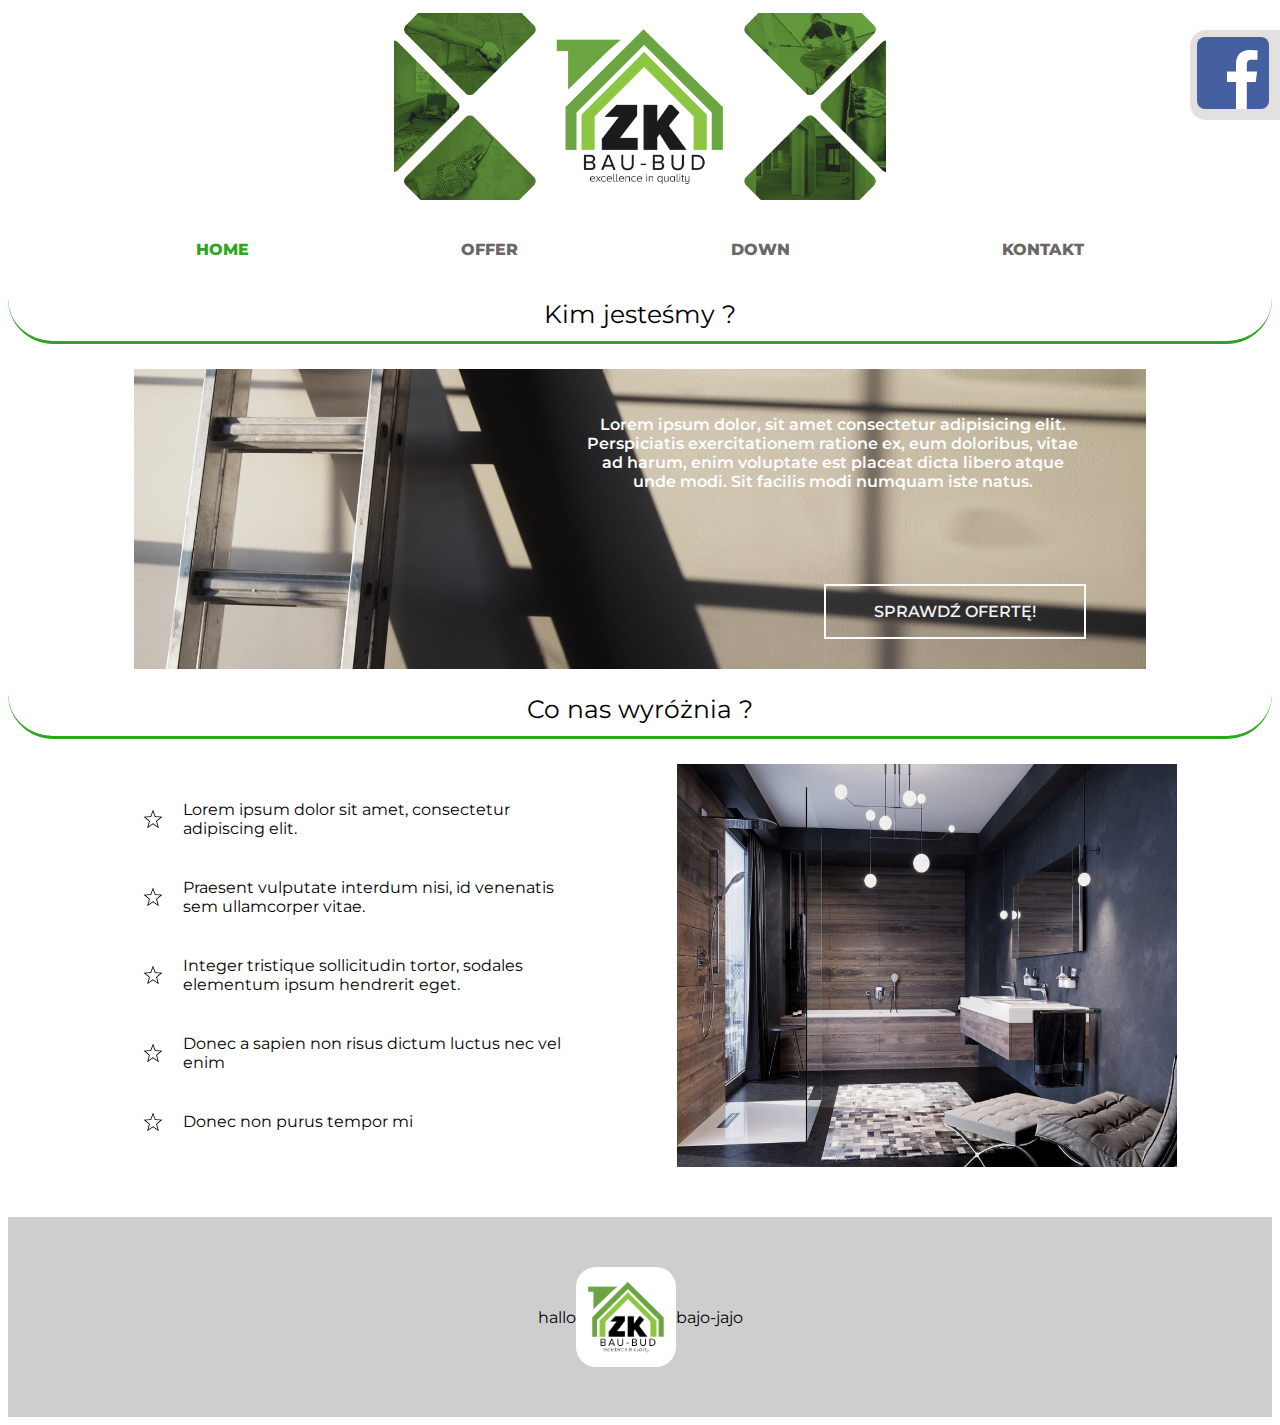
==== index.html @ dd0694d9 "dalsze stylowanie elementow w zakladkach" ====
<!DOCTYPE html>
<html lang="pl">

<head>
    <!-- Required meta tags -->
    <meta charset="utf-8">
    <meta name="viewport" content="width=device-width, initial-scale=1, shrink-to-fit=yes">
    <title>ZK|BAU-BUD</title>
    <meta name="description" content="Projekt-1">
    <link href="style.css" rel="stylesheet" type="text/css">
</head>
<body>

    <div class="tooltip">
        <a href=https://www.facebook.com/ZKBauBud target="blank">
            <img src="images/fb.svg" alt="FB">
        </a>
    </div>


    <div id="toplogo" >
        <a href="index.html" id="logoanchor">
            <img src="images/logo.png" id="zklogo" >
    </a>
    </div>

    <nav class="menu">
        <li><a class="active" href="index.html">Home</a></li>
        <li><a href="offer.html">Offer</a></li>
        <li><a href="#">Down</a></li>
        <li><a href="contact.html">Kontakt</a></li>
    </nav>

    <p class="intro">Kim jesteśmy ?</p>
    <div>
        <div class="container">
        <img  id="ledder" src="images/ledder.jpg" width="100%">
        <div class="top-right">
            <p>Lorem ipsum dolor, sit amet consectetur adipisicing elit. Perspiciatis exercitationem ratione ex, eum doloribus, vitae ad harum, enim voluptate est placeat dicta libero atque unde modi. Sit facilis modi numquam iste natus.</p>
        </div>
        <div class="bottom-right">
            <a href="offer.html" class='cool-btn'>Sprawdź Ofertę!</a>
        </div>
        </div>
    </div>

    <p class='intro'>Co nas wyróżnia ?</p>

    <div class="distinction">
        <ul>
            <li class="star">Lorem ipsum dolor sit amet, consectetur adipiscing elit.</li>
            <li class="star">Praesent vulputate interdum nisi, id venenatis sem ullamcorper vitae.</li>
            <li class="star">Integer tristique sollicitudin tortor, sodales elementum ipsum hendrerit eget.</li>
            <li class="star">Donec a sapien non risus dictum luctus nec vel enim</li>
            <li class="star">Donec non purus tempor mi</li>
        </ul>
        <img class="examplephoto" src="images/finish.jpg">
    
    </div>


    <footer class="footer">
        <div>hallo</div>
        <a href="index.html">
        <img src="images/small-logo.png" alt="Logo Firmy"></a>
        <div>bajo-jajo</div>
    </footer>


</body>
</html>
---- style.css ----
@import url('https://fonts.googleapis.com/css2?family=Montserrat&display=swap');
* {
    font-family: 'Montserrat', sans-serif;
}
p{
  text-align: center;
}

p.contact{
  text-align: start;
  display: block;
  width: 100%;
  padding-left: 40%;
}

p.intro{
  padding-bottom: 12px;
   color: black; 
   background-color: white;
   text-align: center;
   font-size: 25px;
   border-bottom: 3px solid;
   border-bottom-color: rgb(44, 165, 33);
   border-bottom-left-radius: 2cm;
   border-bottom-right-radius: 2cm;
}

.tooltip {
  width: 15%;
  height: 10%;
  max-width: 90px;
  position: fixed;
  top: 30px;
  right: 0px;
  background-color: rgb(228, 224, 224);
  z-index: 1;
  border-top-left-radius: 16px;
  border-bottom-left-radius: 16px;
 }

 div.tooltip a img{
  height: 80%;
  padding-top: 8%;
  padding-left: 8%;
  transition: all 0.6s;
 }

 div.tooltip a img:hover{
   transform: scale(0.9);
   border-radius: 40px;
   transition: all 0.5s;
 }


#toplogo {
    display: flex;
    padding-top: 5px;
    padding-bottom: 40px;
    align-items: center;
    justify-content: center;
}
a#logoanchor{
    display: flex;
    justify-content: center;
}

#zklogo{
  width: 60%;
}


div.distinction{
  padding-bottom: 50px;
  display: flex;
  flex-wrap: wrap;
  justify-content: space-evenly;
}

li.star{
  margin: 0;
	padding: 20px 0 20px 40px;
	list-style: none;
	background-image: url("images/star.svg");
	background-repeat: no-repeat;
	background-position: left center;
  background-size: 20px;
  width: 400px;
}

ul {
  word-wrap: break-word;
}

.examplephoto{
  width: 500px;
}

.container{
  position: relative;
  text-align: center;
  color: white;
  width: 80%;
  margin: 0 auto;
  height: 300px;
}

.container-even{
  display: flex;
  position: relative;
  background-color: rgb(226, 223, 223);
  width: 100%;
  margin: 0 auto;
  height: 400px;
}

.container-single{
  display: flex;
  flex-wrap: wrap;
  position: relative;
  background-color: rgb(255, 255, 255);
  width: 100%;
  margin: 0 auto;
  height: 400px;
}

.type{
  font-size: 1.5rem;
  display: inline-flex;
  flex-direction: column;
  justify-content: space-evenly;
  align-items: center;
  width: 50%;
}

.type-img{
  border-radius: 10px;
  height: 80%;
  width: 90%;
  object-fit: cover;
  transition: all 0.4s;
}

.type-img:hover{
  filter: saturate(1.5);
  border-radius: 20px;
  transform: scale(1.05);
  transition: all 0.3s;
}

.bottom-right{
  font-weight: 550;
  position: absolute;
  bottom: 30px;
  right: 60px;
}

div div.top-right{
  max-width: 50%;
  font-weight: 590;
  position: absolute;
  top: 30px;
  right: 60px;
}

#ledder{
  height: 300px;
  object-fit: cover;
  filter: saturate(30%);
}

a.cool-btn {
  display: block;
  font-size: 1.0rem;
  padding: 1rem 3rem;
  color: #f4f4f4;
  text-transform: uppercase;
}

.cool-btn{
  text-decoration: none;
  border: 2px solid rgb(250, 252, 250);
  position: relative;
  overflow: hidden;
  transition: all 400ms;
}

.cool-btn:hover {
  transform: scale(0.9);
  transition: all 550ms;
}
/*---------------FORM----------------------------*/
form.mail-us{
  padding-bottom: 2rem;
}

form.mail-us textarea{
  display: block;
  width: 80%;
  margin-left: 10%;
}
form.mail-us p{
  text-align: start;
  margin-left: 10%;
  font-size: 2rem;
}

form.mail-us input{
  border-radius: 6px;
  display: block;
  margin-left: 10%;
  font-size: 2rem;
  transition: all 0.5s;
}
form.mail-us input:hover{
  transform: scale(1.1);
  background-color: rgb(85, 156, 64);
  color: rgb(255, 255, 255);
  font-weight: 600;
  border-color: rgb(44, 165, 33);
  transition: all 0.4s;
}







/*------------------MENU----------------------------*/

  
  nav.menu {
    display: flex;
    justify-content: space-evenly;
    flex-wrap: wrap;
    list-style: none;
    text-align: center;
  }

  nav.menu li a {
    display: block;
    padding: 15px;
    padding-top: 0px;
    text-decoration: none;
    color: rgb(107, 103, 103);
    font-family: 'Montserrat', sans-serif;
    font-weight: 800;
    text-transform: uppercase;
    margin: 0 10px;
  }
  nav.menu li a,
  nav.menu li a:after,
  nav li a:before {
    transition: all .5s;
  }
  nav li a:hover {
    color: rgb(8, 8, 8);
  }

  nav.menu li a,
nav.fill li a {
  position: relative;
}
nav.menu li a:after,
nav.fill li a:after {
  position: absolute;
  bottom: 0;
  left: 0;
  right: 0;
  margin: auto;
  width: 0%;
  content: '.';
  color: transparent;
  background: rgb(44, 165, 33);
  height: 2px;
}
nav.menu li a:hover:after {
  width: 100%;
}

nav.menu li a.active{
  color: rgb(44, 165, 33);
}



/*----------------------FOOTER-------------------*/

.footer{
  display: flex;
  justify-content: space-evenly;
  background-color: rgb(8, 8, 8, 0.2);
  height: 200px;
  justify-content: center;
  align-items: center;
}

footer a{
  display: block;
}
footer a img{
  display: block;
  height: 100px;
  border-radius: 20px;
  transition: all 0.4s;
}
footer a img:hover{
  transform: scale(1.1);
  filter: saturate(190%);
  transition: all 0.4s;
}





/*---------------MEDIAQ------------------------*/

@media (max-width: 825px) {
  #zklogo {
    width: 70%;
  }

}

@media (max-width: 1040px) {
  .container-even{
    height: 300px;
  }
  .examplephoto {
    width: 90%;
  }
  li.star{
    width: 80%;
  }
}
@media (max-width: 834px) {
   div div.top-right{
    max-width: 60%;
  }
  div div.top-right{
    top: 16px;
    right: 16px;
  }
  form.mail-us textarea{
    display: block;
    width: 80%;
  }
}
@media (max-width: 655px) {
  a.cool-btn{
    font-size: 0.8rem;
    padding: 0.4rem 0.9rem;
  }
}


@media (max-width: 600px) {
  div div.top-right{
    font-weight: 450;
    font-size: 15px;
    top: 16px;
    right: 16px;
  }
}

@media (max-width: 520px) {
  .container{
    width: 100%;
  }
}

@media (max-width: 700px) {
  div div.top-right{
    top: 0px;
    right: 10px;

  }
  .bottom-right{
    right: 30px;
  }
}
@media (max-width: 480px) {
  div.tooltip{
    width: 10%;
    height: 8%;
  }
  div.tooltip a img{
    padding-top: 14%;
  }
  a.cool-btn {
    width: 70%;
  }
  nav.menu li a {
    padding-left: 5px;
    padding-right: 5px;
  }

}
@media (max-width: 380px) {
  nav.menu li a {
    padding-left: 0px;
    padding-right: 0px;
    margin-left: 5px;
    margin-right: 5px ;
  }
}
@media (max-width: 770px) {
  p.contact {
    padding-left: 20%;
    font-size: 1rem;
    font-weight: 600;
  }
  p.contact img{
    width: 30px;
  }
  form.mail-us textarea{
    margin-left: 6%;
  }
  form.mail-us p{
    margin-left: 6%;
    font-size: 1rem;
    font-weight: 600;
  }
  form.mail-us input{
    margin-left: 6%;
    font-size: 1rem;
  }

}
@media (max-width: 880px) {
  .type#map {
    width: 100%;
  }
  div.type iframe{
    width: 100%;
    height: 240px;
  }

}
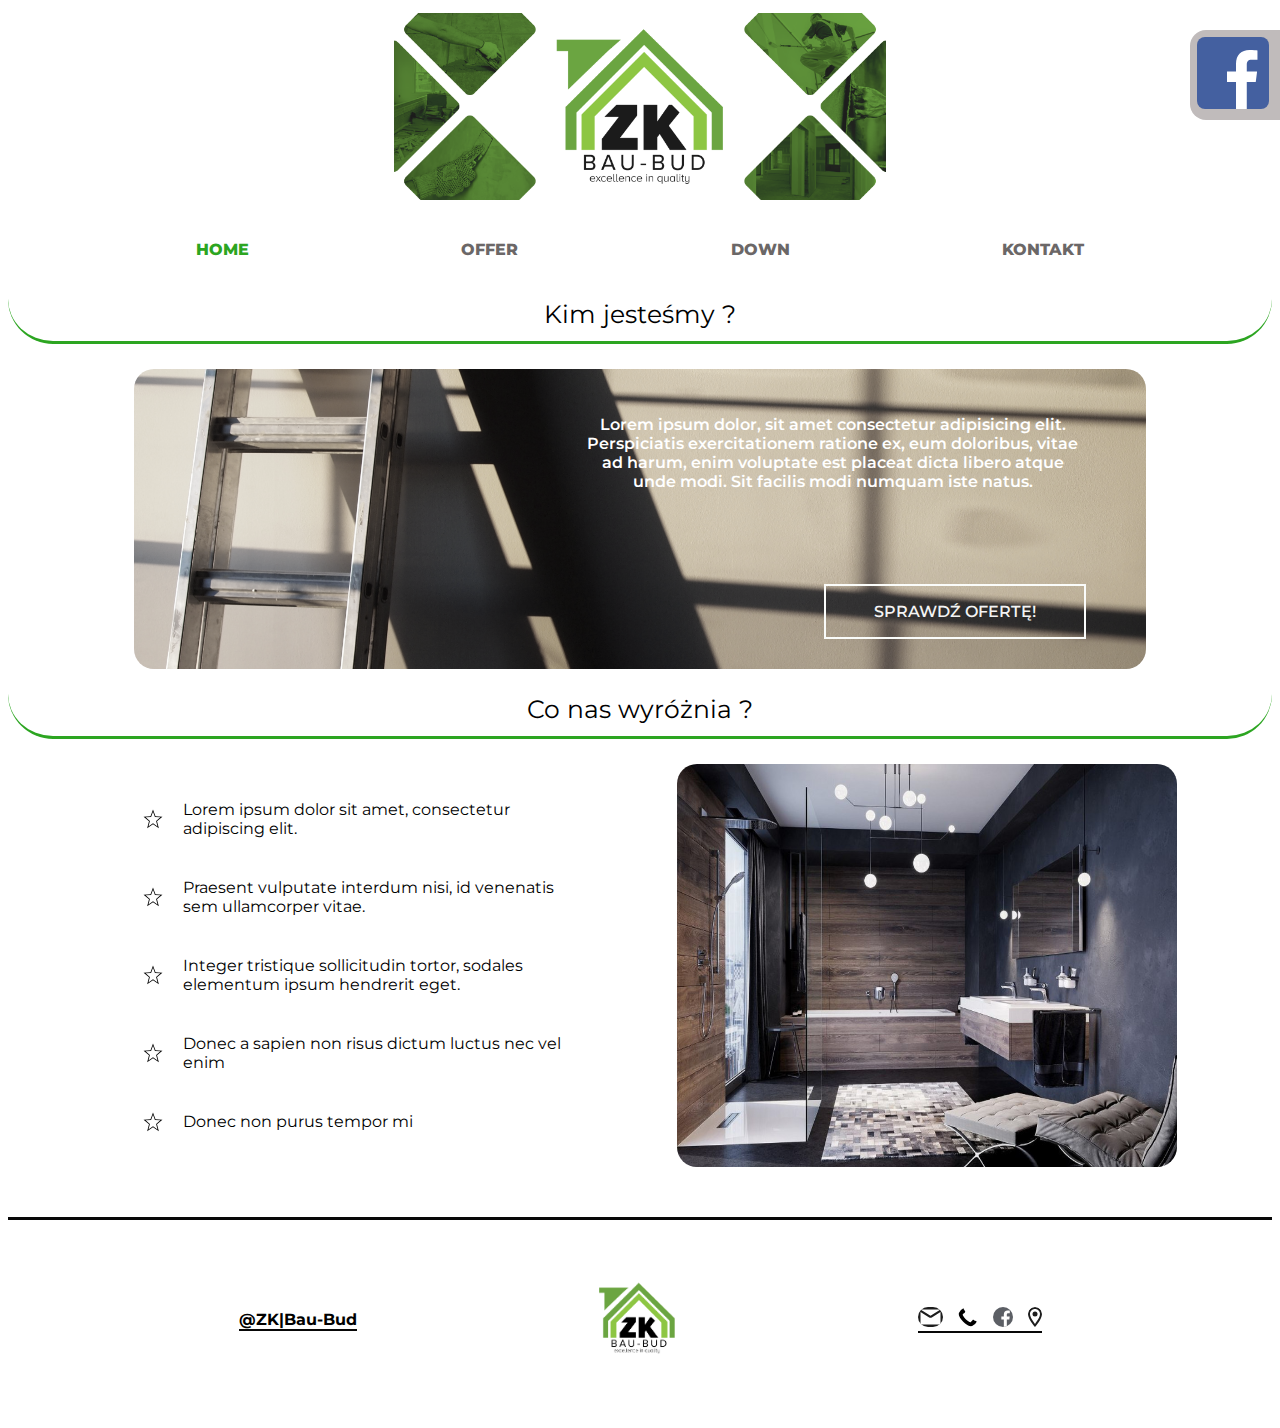
==== commit a5b3526a: "Stopka jej styl oraz onosniki do sociali" ====
--- a/index.html
+++ b/index.html
@@ -60,10 +60,15 @@
 
 
     <footer class="footer">
-        <div>hallo</div>
+        <div>@ZK|Bau-Bud</div>
         <a href="index.html">
         <img src="images/small-logo.png" alt="Logo Firmy"></a>
-        <div>bajo-jajo</div>
+        <div>
+            <a href="contact.html"><img class="footer-icon" src="images/mail.svg" alt="Mail"></a>
+            <a href="contact.html"><img class="footer-icon" src="images/telephone.svg" alt="Telefon"></a>
+            <a href="https://www.facebook.com/ZKBauBud" target="blank"><img class="footer-icon" src="images/fb.svg" alt="Telefon"></a>
+            <a href="https://www.google.pl/maps/place/D%C4%85browska+7,+25-001+Kielce/@50.8788069,20.632485,17z/data=!4m5!3m4!1s0x471827c027e63ca1:0xc058168111a25253!8m2!3d50.8788069!4d20.632485" target="blank"><img class="footer-icon-last" src="images/location.svg" alt="Telefon"></a>
+        </div>
     </footer>
 
 
--- a/style.css
+++ b/style.css
@@ -32,7 +32,7 @@
   position: fixed;
   top: 30px;
   right: 0px;
-  background-color: rgb(228, 224, 224);
+  background-color: rgb(192, 187, 187);
   z-index: 1;
   border-top-left-radius: 16px;
   border-bottom-left-radius: 16px;
@@ -93,6 +93,7 @@
 
 .examplephoto{
   width: 500px;
+  border-radius: 20px;
 }
 
 .container{
@@ -110,7 +111,7 @@
   background-color: rgb(226, 223, 223);
   width: 100%;
   margin: 0 auto;
-  height: 400px;
+  height: 450px;
 }
 
 .container-single{
@@ -120,7 +121,7 @@
   background-color: rgb(255, 255, 255);
   width: 100%;
   margin: 0 auto;
-  height: 400px;
+  height: 450px;
 }
 
 .type{
@@ -147,6 +148,10 @@
   transition: all 0.3s;
 }
 
+div.type p img{
+  padding-bottom: 20px;
+}
+
 .bottom-right{
   font-weight: 550;
   position: absolute;
@@ -163,6 +168,7 @@
 }
 
 #ledder{
+  border-radius: 20px;
   height: 300px;
   object-fit: cover;
   filter: saturate(30%);
@@ -190,6 +196,7 @@
 }
 /*---------------FORM----------------------------*/
 form.mail-us{
+  background-color: rgb(241, 241, 241);
   padding-bottom: 2rem;
 }
 
@@ -287,19 +294,15 @@
 /*----------------------FOOTER-------------------*/
 
 .footer{
+  border-top: 3px solid rgb(8, 8, 8);
   display: flex;
   justify-content: space-evenly;
-  background-color: rgb(8, 8, 8, 0.2);
+  background-color: rgba(255, 255, 255, 0.2);
   height: 200px;
-  justify-content: center;
   align-items: center;
 }
 
-footer a{
-  display: block;
-}
 footer a img{
-  display: block;
   height: 100px;
   border-radius: 20px;
   transition: all 0.4s;
@@ -309,6 +312,20 @@
   filter: saturate(190%);
   transition: all 0.4s;
 }
+footer div{
+  font-weight: 700;
+  border-bottom: 2px solid rgb(8, 8, 8);
+}
+.footer-icon{
+  margin-right: 10px;
+  height: 20px;
+  filter: saturate(10%);
+}
+.footer-icon-last{
+  height: 20px;
+  filter: saturate(10%);
+}
+
 
 
 
@@ -398,6 +415,10 @@
 
 }
 @media (max-width: 380px) {
+  footer{
+    display: flex;
+    flex-direction: column;
+  }
   nav.menu li a {
     padding-left: 0px;
     padding-right: 0px;
@@ -436,6 +457,5 @@
     width: 100%;
     height: 240px;
   }
-
-}
-
+}
+
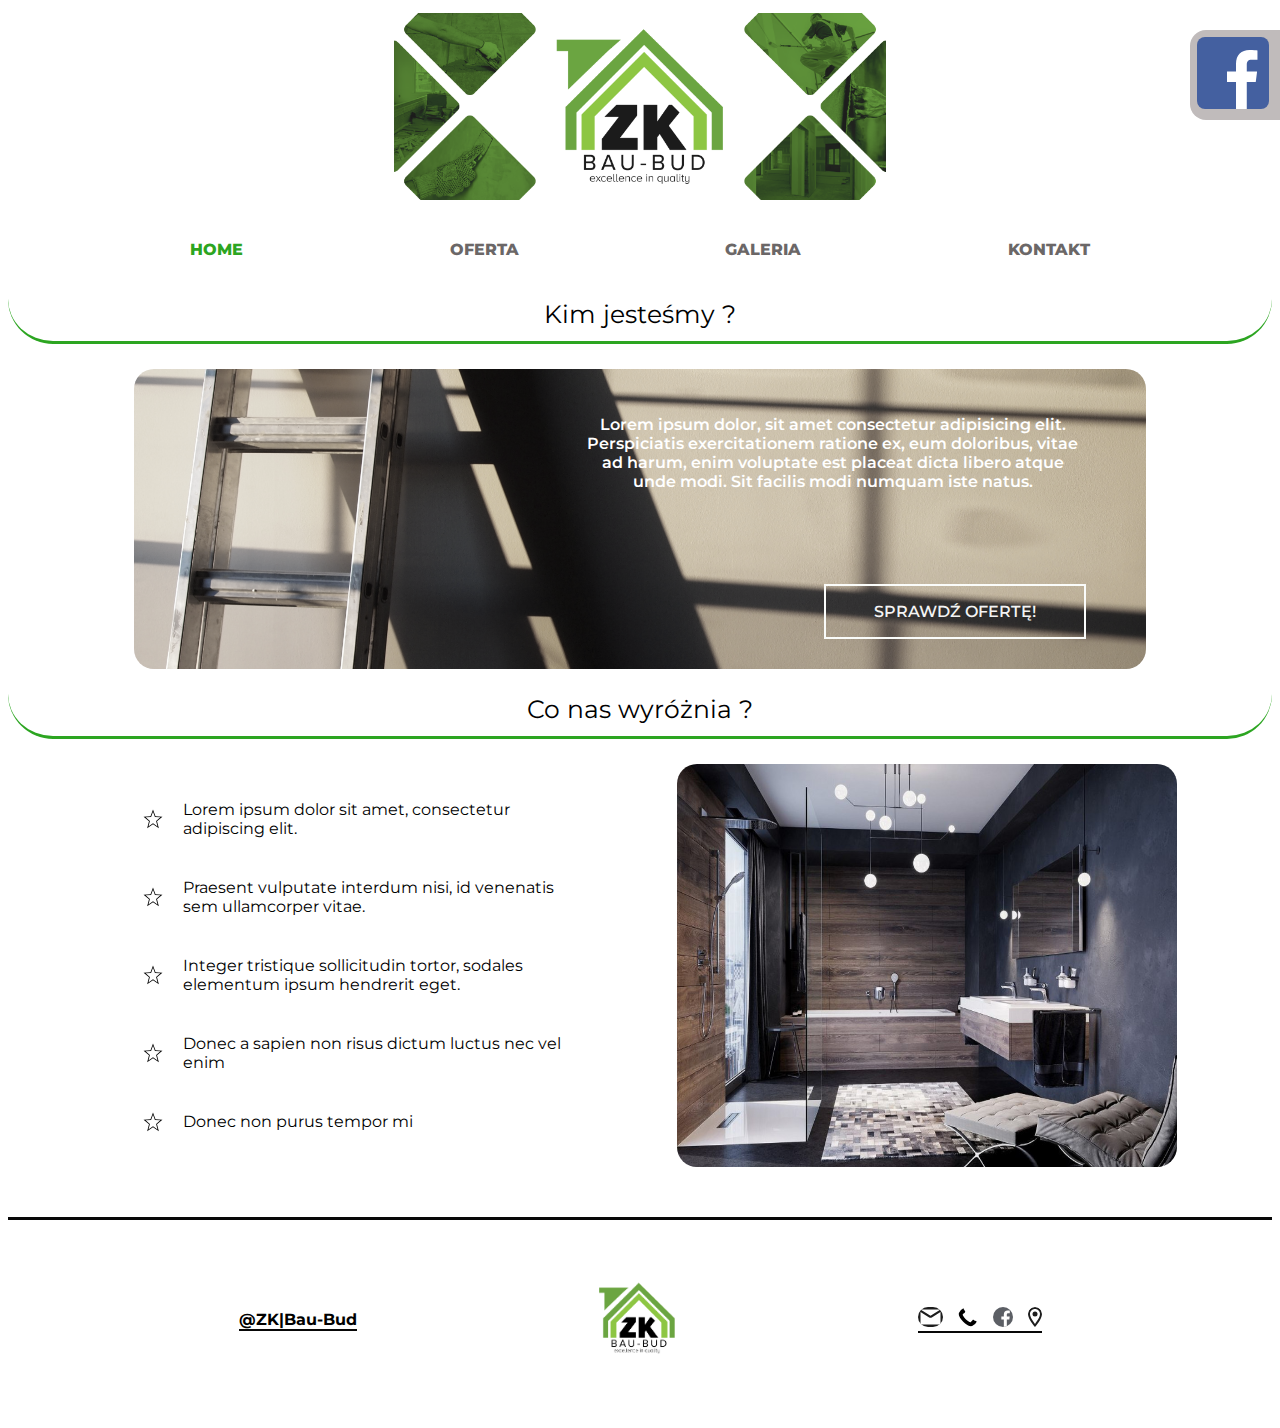
==== commit 57f7656f: "dodano oraz ostylowano zakladke galeria" ====
--- a/index.html
+++ b/index.html
@@ -26,8 +26,8 @@
 
     <nav class="menu">
         <li><a class="active" href="index.html">Home</a></li>
-        <li><a href="offer.html">Offer</a></li>
-        <li><a href="#">Down</a></li>
+        <li><a href="offer.html">Oferta</a></li>
+        <li><a href="gallery.html">galeria</a></li>
         <li><a href="contact.html">Kontakt</a></li>
     </nav>
 
--- a/style.css
+++ b/style.css
@@ -10,7 +10,7 @@
   text-align: start;
   display: block;
   width: 100%;
-  padding-left: 40%;
+  padding-left: 25%;
 }
 
 p.intro{
@@ -202,9 +202,10 @@
 
 form.mail-us textarea{
   display: block;
-  width: 80%;
+  width: 60%;
   margin-left: 10%;
 }
+
 form.mail-us p{
   text-align: start;
   margin-left: 10%;
@@ -215,7 +216,7 @@
   border-radius: 6px;
   display: block;
   margin-left: 10%;
-  font-size: 2rem;
+  font-size: 1.2rem;
   transition: all 0.5s;
 }
 form.mail-us input:hover{
@@ -226,6 +227,46 @@
   border-color: rgb(44, 165, 33);
   transition: all 0.4s;
 }
+
+/*--------------------GALLERY----------------------*/
+
+.head-container{
+  margin-bottom: 40px;
+  width: 100%;
+  display: flex;
+  align-items: center;
+  flex-direction: column;
+}
+
+.container-gallery{
+  background-color: rgba(8, 8, 8, 0.089);
+  display: flex;
+  flex-direction: column;
+  align-items: start;
+  justify-content: center;
+  width: 90%;
+  border-radius: 20px;
+
+}
+
+div.container-gallery img{
+  margin: 30px auto;
+  border-radius: 20px;
+  height: auto;
+  width: 90%;
+  object-fit: cover;
+}
+
+.container-gallery li{
+	padding: 20px 0 20px 40px;
+	list-style: none;
+	background-image: url("images/star.svg");
+	background-repeat: no-repeat;
+	background-position: left center;
+  background-size: 20px;
+  width: 400px;
+}
+
 
 
 
@@ -391,12 +432,12 @@
   div div.top-right{
     top: 0px;
     right: 10px;
-
   }
   .bottom-right{
     right: 30px;
   }
 }
+
 @media (max-width: 480px) {
   div.tooltip{
     width: 10%;
@@ -408,16 +449,26 @@
   a.cool-btn {
     width: 70%;
   }
+}
+
+@media (max-width: 502px){
   nav.menu li a {
     padding-left: 5px;
     padding-right: 5px;
   }
-
-}
+}
+
 @media (max-width: 380px) {
   footer{
     display: flex;
     flex-direction: column;
+  }
+}
+
+@media (max-width: 422px){
+  nav.menu li a {
+    padding-left: 5px;
+    padding-right: 5px;
   }
   nav.menu li a {
     padding-left: 0px;
@@ -426,6 +477,9 @@
     margin-right: 5px ;
   }
 }
+
+
+
 @media (max-width: 770px) {
   p.contact {
     padding-left: 20%;
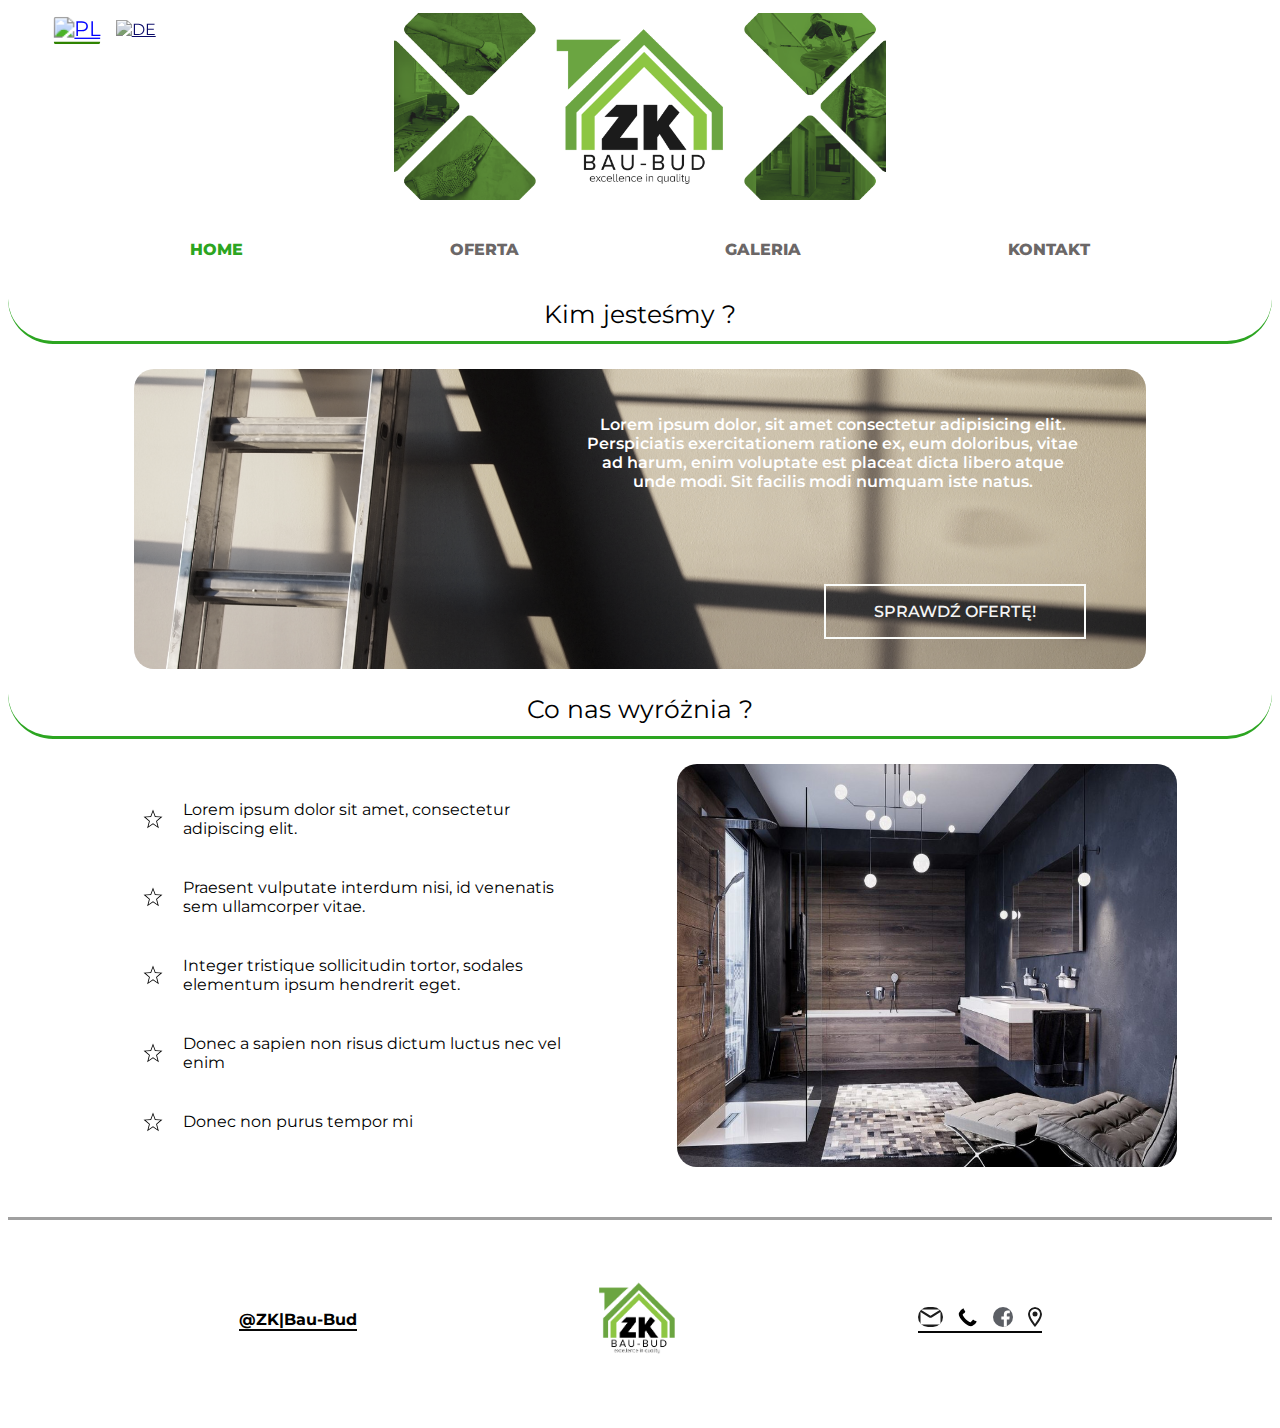
==== commit 2bb72d01: "poprawa rwd dla ip11" ====
--- a/index.html
+++ b/index.html
@@ -17,10 +17,14 @@
         </a>
     </div>
 
+    <div id="langdiv">       
+        <a href="index.html"><img class="active" src="https://www.countryflags.io/pl/shiny/32.png" alt="PL"></a>
+        <a href="index-DE.html"><img src="https://www.countryflags.io/de/shiny/32.png" alt="DE"></a>
+    </div>
 
-    <div id="toplogo" >
-        <a href="index.html" id="logoanchor">
-            <img src="images/logo.png" id="zklogo" >
+    <div class="toplogo" >
+        <a href="index.html" class="logoanchor">
+            <img src="images/logo.png" class="zklogo" >
     </a>
     </div>
 
--- a/style.css
+++ b/style.css
@@ -10,7 +10,7 @@
   text-align: start;
   display: block;
   width: 100%;
-  padding-left: 25%;
+  padding-left: 21%;
 }
 
 p.intro{
@@ -26,6 +26,7 @@
 }
 
 .tooltip {
+  opacity: 0;
   width: 15%;
   height: 10%;
   max-width: 90px;
@@ -36,6 +37,9 @@
   z-index: 1;
   border-top-left-radius: 16px;
   border-bottom-left-radius: 16px;
+  animation: mymove 0.6s ease-out;
+  animation-delay: 1.2s;
+  animation-fill-mode: forwards;
  }
 
  div.tooltip a img{
@@ -43,6 +47,8 @@
   padding-top: 8%;
   padding-left: 8%;
   transition: all 0.6s;
+  position: relative;
+  
  }
 
  div.tooltip a img:hover{
@@ -52,19 +58,19 @@
  }
 
 
-#toplogo {
+.toplogo {
     display: flex;
     padding-top: 5px;
     padding-bottom: 40px;
     align-items: center;
     justify-content: center;
 }
-a#logoanchor{
+a.logoanchor{
     display: flex;
     justify-content: center;
 }
 
-#zklogo{
+.zklogo{
   width: 60%;
 }
 
@@ -111,17 +117,26 @@
   background-color: rgb(226, 223, 223);
   width: 100%;
   margin: 0 auto;
-  height: 450px;
+  height: 400px;
 }
 
 .container-single{
+  display: flex;
+  position: relative;
+  background-color: rgb(255, 255, 255);
+  width: 100%;
+  margin: 0 auto;
+  height: 400px;
+}
+
+.container-single-map{
   display: flex;
   flex-wrap: wrap;
   position: relative;
   background-color: rgb(255, 255, 255);
   width: 100%;
   margin: 0 auto;
-  height: 450px;
+  height: 400px;
 }
 
 .type{
@@ -194,6 +209,46 @@
   transform: scale(0.9);
   transition: all 550ms;
 }
+/*---------------------LANGAGES-----------------*/
+#langdiv{
+  position: absolute;
+  width: 10%;
+  height: 70px;
+  top: 20px;
+  left: 3%;
+  display: flex;
+  justify-content: space-evenly;
+  flex-wrap: wrap;
+}
+
+#langdiv a img {
+  filter: saturate(0.4);
+  margin-left: auto 0;
+}
+#langdiv a{
+  margin-left: 10px;
+  margin-bottom: 10px;
+}
+
+#langdiv a img.active{
+  filter: saturate(1.2);
+  transform: scale(1.3);
+  border-bottom: 2px solid rgb(56, 126, 16);
+  border-radius: 2px;
+}
+
+
+
+
+
+
+
+
+
+
+
+
+
 /*---------------FORM----------------------------*/
 form.mail-us{
   background-color: rgb(241, 241, 241);
@@ -207,24 +262,38 @@
 }
 
 form.mail-us p{
+  padding-top: 20px;
   text-align: start;
   margin-left: 10%;
   font-size: 2rem;
-}
-
-form.mail-us input{
-  border-radius: 6px;
+  font-weight: 700;
+}
+form.mail-us .text-areas{
+  border-radius: 4px;
   display: block;
   margin-left: 10%;
   font-size: 1.2rem;
   transition: all 0.5s;
 }
-form.mail-us input:hover{
+.comment{
+  width: 70%;
+}
+
+form.mail-us input.text-areas:hover{
+
+  background-color: rgb(233, 255, 226);
+  color: rgb(3, 3, 3);
+  border-color: rgb(255, 255, 255);
+  transition: all 0.4s;
+}
+form .form-btn{
+  border-radius: 4px;
+  margin-left: 10%;
+  transition: all 0.5s;
+}
+
+form .form-btn:hover{
   transform: scale(1.1);
-  background-color: rgb(85, 156, 64);
-  color: rgb(255, 255, 255);
-  font-weight: 600;
-  border-color: rgb(44, 165, 33);
   transition: all 0.4s;
 }
 
@@ -251,10 +320,14 @@
 
 div.container-gallery img{
   margin: 30px auto;
-  border-radius: 20px;
+  margin-bottom: 0px;
+  border-radius: 8px;
   height: auto;
   width: 90%;
   object-fit: cover;
+}
+.container-gallery ul{
+  width: 80%;
 }
 
 .container-gallery li{
@@ -264,7 +337,7 @@
 	background-repeat: no-repeat;
 	background-position: left center;
   background-size: 20px;
-  width: 400px;
+  width: 80%;
 }
 
 
@@ -335,7 +408,7 @@
 /*----------------------FOOTER-------------------*/
 
 .footer{
-  border-top: 3px solid rgb(8, 8, 8);
+  border-top: 3px solid rgba(8, 8, 8, 0.384);
   display: flex;
   justify-content: space-evenly;
   background-color: rgba(255, 255, 255, 0.2);
@@ -374,16 +447,24 @@
 
 /*---------------MEDIAQ------------------------*/
 
-@media (max-width: 825px) {
+@media (max-width: 830px) {
   #zklogo {
-    width: 70%;
-  }
-
-}
+    width: 65%;
+  }
+}
+@media screen and (min-height: 1791px) and (max-height:1793px){
+  #zklogo {
+    max-height: 160px;
+  }
+}
+
 
 @media (max-width: 1040px) {
   .container-even{
-    height: 300px;
+    height: 350px;
+  }
+  .container-single{
+    height: 350px;
   }
   .examplephoto {
     width: 90%;
@@ -440,18 +521,18 @@
 
 @media (max-width: 480px) {
   div.tooltip{
-    width: 10%;
+    width: 16%;
     height: 8%;
   }
   div.tooltip a img{
-    padding-top: 14%;
+    padding-top: 9%;
   }
   a.cool-btn {
     width: 70%;
   }
 }
 
-@media (max-width: 502px){
+@media (max-width: 510px){
   nav.menu li a {
     padding-left: 5px;
     padding-right: 5px;
@@ -465,7 +546,7 @@
   }
 }
 
-@media (max-width: 422px){
+@media (max-width: 430px){
   nav.menu li a {
     padding-left: 5px;
     padding-right: 5px;
@@ -489,16 +570,17 @@
   p.contact img{
     width: 30px;
   }
+  
   form.mail-us textarea{
     margin-left: 6%;
   }
   form.mail-us p{
+    padding-top: 20px;
     margin-left: 6%;
-    font-size: 1rem;
+    font-size: 1.5rem;
     font-weight: 600;
   }
   form.mail-us input{
-    margin-left: 6%;
     font-size: 1rem;
   }
 
@@ -507,9 +589,18 @@
   .type#map {
     width: 100%;
   }
+  div.type{
+    width: 75%;
+  }
   div.type iframe{
     width: 100%;
     height: 240px;
   }
 }
 
+/*-----------ANIMATIONS-----------------*/
+
+@keyframes mymove {
+  from {right: -40%; opacity: 0}
+  to {right: 0%; opacity: 1;}
+}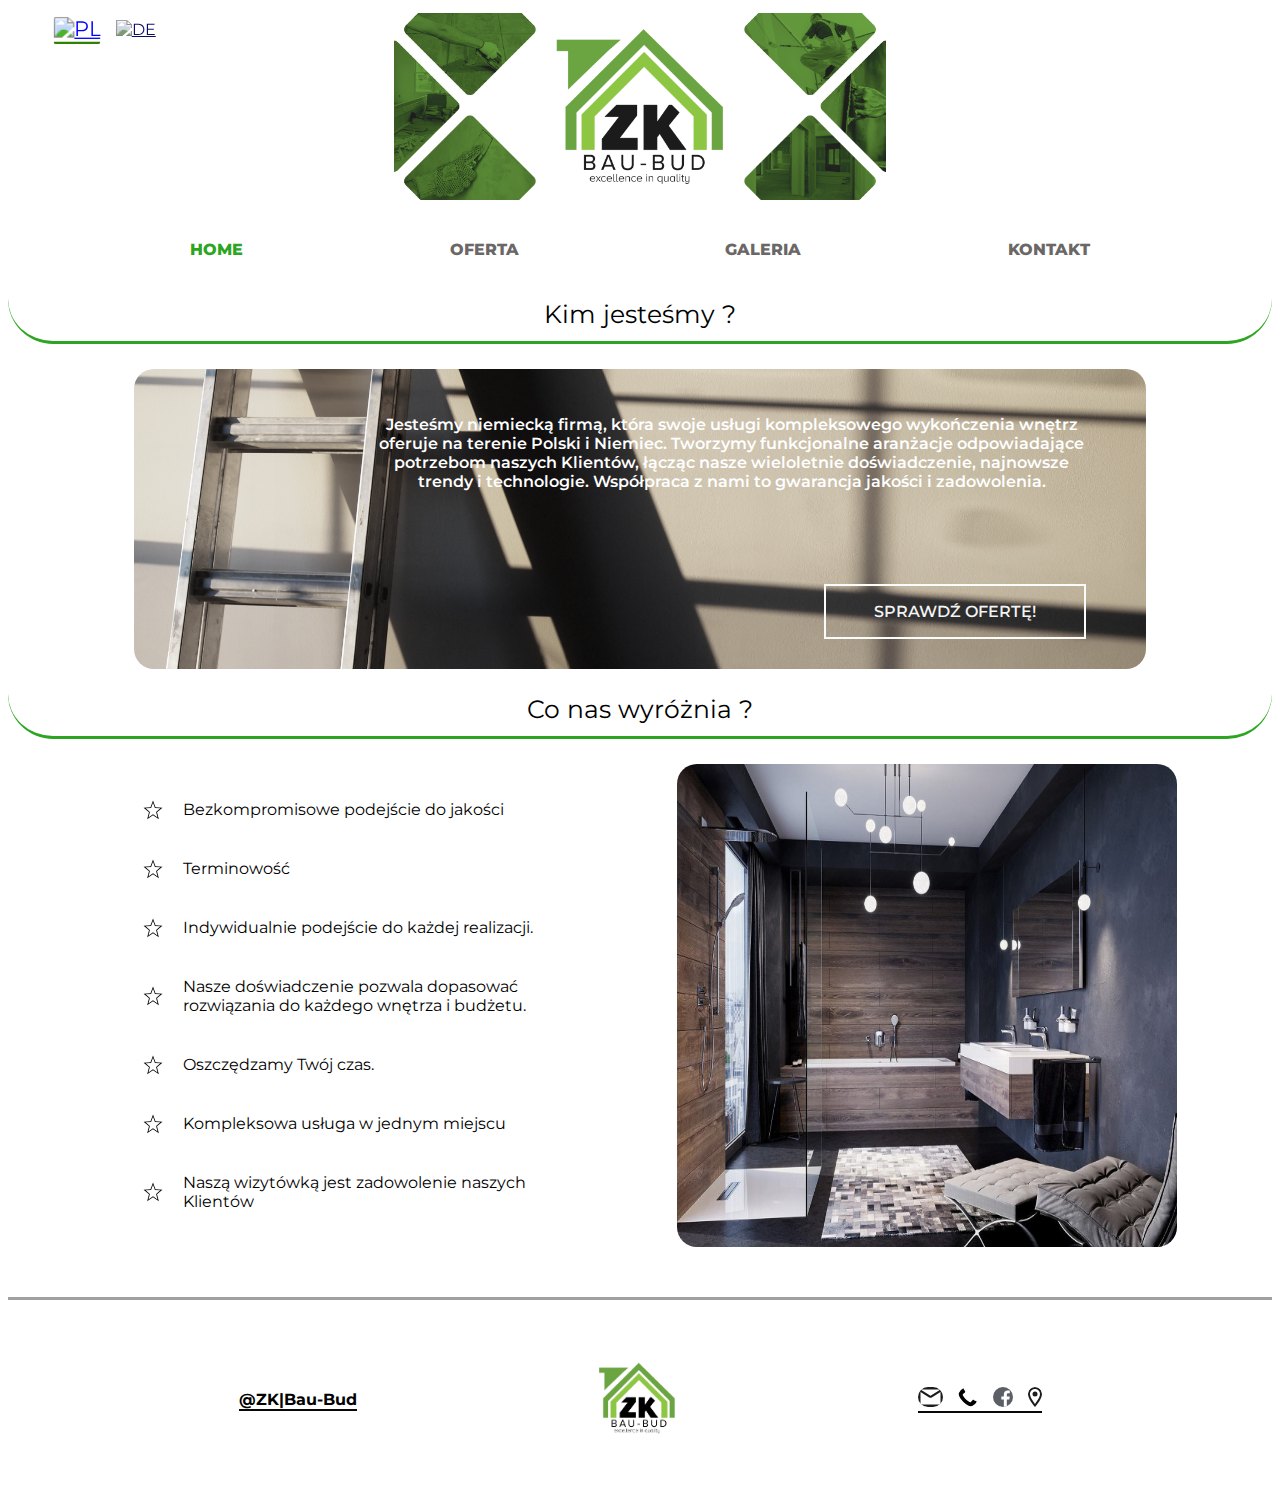
==== commit affbd1f9: "poprawki dla safari" ====
--- a/index.html
+++ b/index.html
@@ -5,6 +5,7 @@
     <!-- Required meta tags -->
     <meta charset="utf-8">
     <meta name="viewport" content="width=device-width, initial-scale=1, shrink-to-fit=yes">
+    <meta name="viewport" content="width=device-width, initial-scale=1, maximum-scale=1">
     <title>ZK|BAU-BUD</title>
     <meta name="description" content="Projekt-1">
     <link href="style.css" rel="stylesheet" type="text/css">
@@ -22,9 +23,9 @@
         <a href="index-DE.html"><img src="https://www.countryflags.io/de/shiny/32.png" alt="DE"></a>
     </div>
 
-    <div class="toplogo" >
-        <a href="index.html" class="logoanchor">
-            <img src="images/logo.png" class="zklogo" >
+    <div id="toplogo" >
+        <a href="index.html" id="logoanchor">
+            <img src="images/logo.png" id="zklogo" >
     </a>
     </div>
 
@@ -40,7 +41,7 @@
         <div class="container">
         <img  id="ledder" src="images/ledder.jpg" width="100%">
         <div class="top-right">
-            <p>Lorem ipsum dolor, sit amet consectetur adipisicing elit. Perspiciatis exercitationem ratione ex, eum doloribus, vitae ad harum, enim voluptate est placeat dicta libero atque unde modi. Sit facilis modi numquam iste natus.</p>
+            <p>Jesteśmy niemiecką firmą, która swoje usługi kompleksowego wykończenia wnętrz oferuje na terenie Polski i Niemiec. Tworzymy funkcjonalne aranżacje odpowiadające potrzebom naszych Klientów, łącząc nasze wieloletnie doświadczenie, najnowsze trendy i technologie. Współpraca z nami to gwarancja jakości i zadowolenia.</p>
         </div>
         <div class="bottom-right">
             <a href="offer.html" class='cool-btn'>Sprawdź Ofertę!</a>
@@ -52,11 +53,13 @@
 
     <div class="distinction">
         <ul>
-            <li class="star">Lorem ipsum dolor sit amet, consectetur adipiscing elit.</li>
-            <li class="star">Praesent vulputate interdum nisi, id venenatis sem ullamcorper vitae.</li>
-            <li class="star">Integer tristique sollicitudin tortor, sodales elementum ipsum hendrerit eget.</li>
-            <li class="star">Donec a sapien non risus dictum luctus nec vel enim</li>
-            <li class="star">Donec non purus tempor mi</li>
+            <li class="star">Bezkompromisowe podejście do jakości</li>
+            <li class="star">Terminowość</li>
+            <li class="star">Indywidualnie podejście do każdej realizacji.</li>
+            <li class="star">Nasze doświadczenie pozwala dopasować rozwiązania do każdego wnętrza i budżetu.</li>
+            <li class="star">Oszczędzamy Twój czas.</li>
+            <li class="star">Kompleksowa usługa w jednym miejscu</li>
+            <li class="star">Naszą wizytówką jest zadowolenie naszych Klientów</li>
         </ul>
         <img class="examplephoto" src="images/finish.jpg">
     
--- a/style.css
+++ b/style.css
@@ -58,20 +58,29 @@
  }
 
 
-.toplogo {
-    display: flex;
+#toplogo {
+    -webkit-appearance: none;
+    -moz-appearance: none;
+    appearance: none;
+    display: -webkit-flex;
     padding-top: 5px;
     padding-bottom: 40px;
     align-items: center;
     justify-content: center;
 }
-a.logoanchor{
-    display: flex;
+a#logoanchor{
+    -webkit-appearance: none;
+    -moz-appearance: none;
+    appearance: none;
+    display: -webkit-flex;
     justify-content: center;
 }
 
-.zklogo{
+div#toplogo a#logoanchor #zklogo{
   width: 60%;
+  -webkit-appearance: none;
+  -moz-appearance: none;
+  appearance: none;
 }
 
 
@@ -175,11 +184,18 @@
 }
 
 div div.top-right{
-  max-width: 50%;
+  max-width: 70%;
   font-weight: 590;
   position: absolute;
   top: 30px;
   right: 60px;
+}
+div div.top-right-DE{
+  max-width: 100%;
+  font-weight: 590;
+  position: absolute;
+  top: 5px;
+  left: 5px;
 }
 
 #ledder{
@@ -448,13 +464,8 @@
 /*---------------MEDIAQ------------------------*/
 
 @media (max-width: 830px) {
-  #zklogo {
+  .zklogo {
     width: 65%;
-  }
-}
-@media screen and (min-height: 1791px) and (max-height:1793px){
-  #zklogo {
-    max-height: 160px;
   }
 }
 
@@ -484,12 +495,21 @@
   form.mail-us textarea{
     display: block;
     width: 80%;
+  }
+  #zklogo{
+    max-height: 160px;
   }
 }
 @media (max-width: 655px) {
   a.cool-btn{
     font-size: 0.8rem;
     padding: 0.4rem 0.9rem;
+  }
+  #zklogo{
+    max-height: 135px;
+  }
+  .examplephoto{
+    max-height: 350px;
   }
 }
 
@@ -504,6 +524,11 @@
 }
 
 @media (max-width: 520px) {
+  #zklogo{
+    max-height: 110px;
+  }
+}
+@media(max-width: 540px){
   .container{
     width: 100%;
   }
@@ -529,6 +554,9 @@
   }
   a.cool-btn {
     width: 70%;
+  }
+  .examplephoto{
+    max-height: 270px;
   }
 }
 
@@ -557,6 +585,9 @@
     margin-left: 5px;
     margin-right: 5px ;
   }
+  div div.top-right-DE{
+    font-size: 14px;
+  }
 }
 
 
@@ -598,6 +629,14 @@
   }
 }
 
+@media (max-width: 460px){
+  div div.top-right{
+    max-width: 100%;
+    left: 5px;
+    top: 5px;
+  }
+}
+
 /*-----------ANIMATIONS-----------------*/
 
 @keyframes mymove {
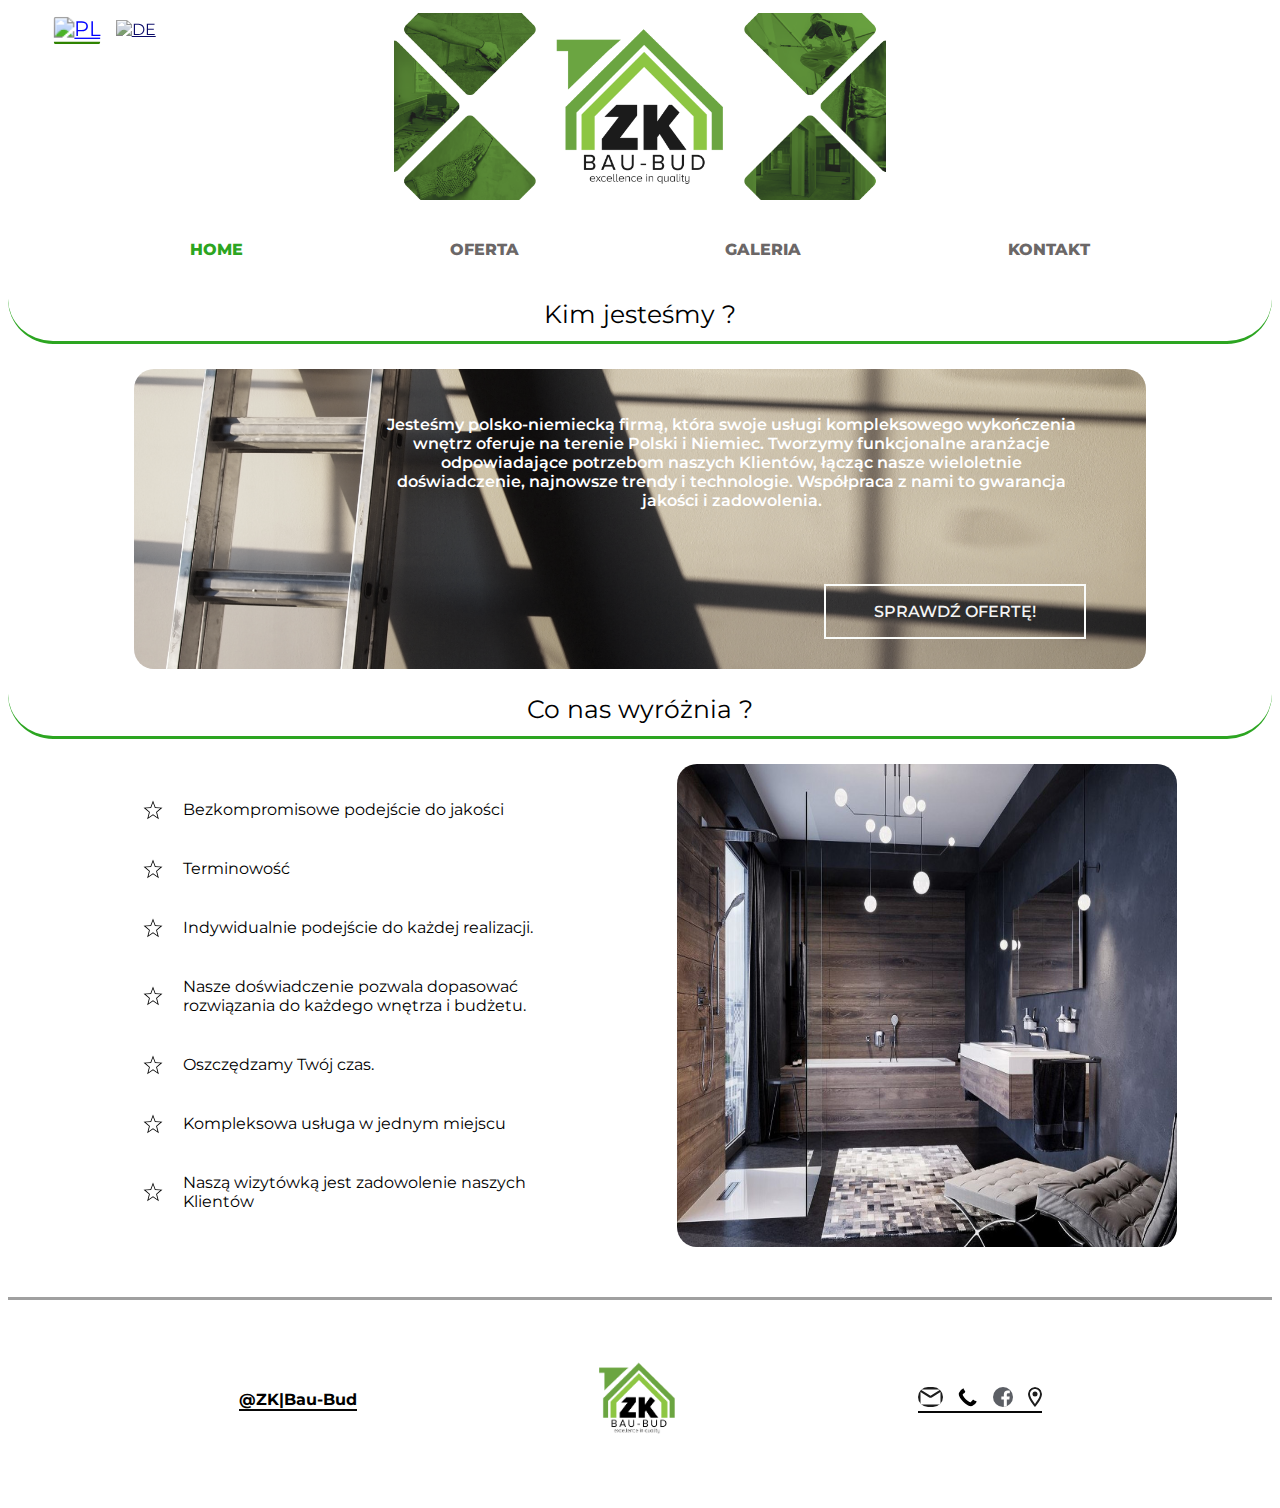
==== commit b30bca2d: "poprawki dla safari" ====
--- a/index.html
+++ b/index.html
@@ -41,7 +41,7 @@
         <div class="container">
         <img  id="ledder" src="images/ledder.jpg" width="100%">
         <div class="top-right">
-            <p>Jesteśmy niemiecką firmą, która swoje usługi kompleksowego wykończenia wnętrz oferuje na terenie Polski i Niemiec. Tworzymy funkcjonalne aranżacje odpowiadające potrzebom naszych Klientów, łącząc nasze wieloletnie doświadczenie, najnowsze trendy i technologie. Współpraca z nami to gwarancja jakości i zadowolenia.</p>
+            <p>Jesteśmy polsko-niemiecką firmą, która swoje usługi kompleksowego wykończenia wnętrz oferuje na terenie Polski i Niemiec. Tworzymy funkcjonalne aranżacje odpowiadające potrzebom naszych Klientów, łącząc nasze wieloletnie doświadczenie, najnowsze trendy i technologie. Współpraca z nami to gwarancja jakości i zadowolenia.</p>
         </div>
         <div class="bottom-right">
             <a href="offer.html" class='cool-btn'>Sprawdź Ofertę!</a>
--- a/style.css
+++ b/style.css
@@ -636,6 +636,16 @@
     top: 5px;
   }
 }
+@media(max-width: 350px){
+  div div.top-right-DE{
+    font-size: 12px;
+  }
+}
+@media(max-width: 350px){
+  div div.top-right{
+    font-size: 12px;
+  }
+}
 
 /*-----------ANIMATIONS-----------------*/
 
